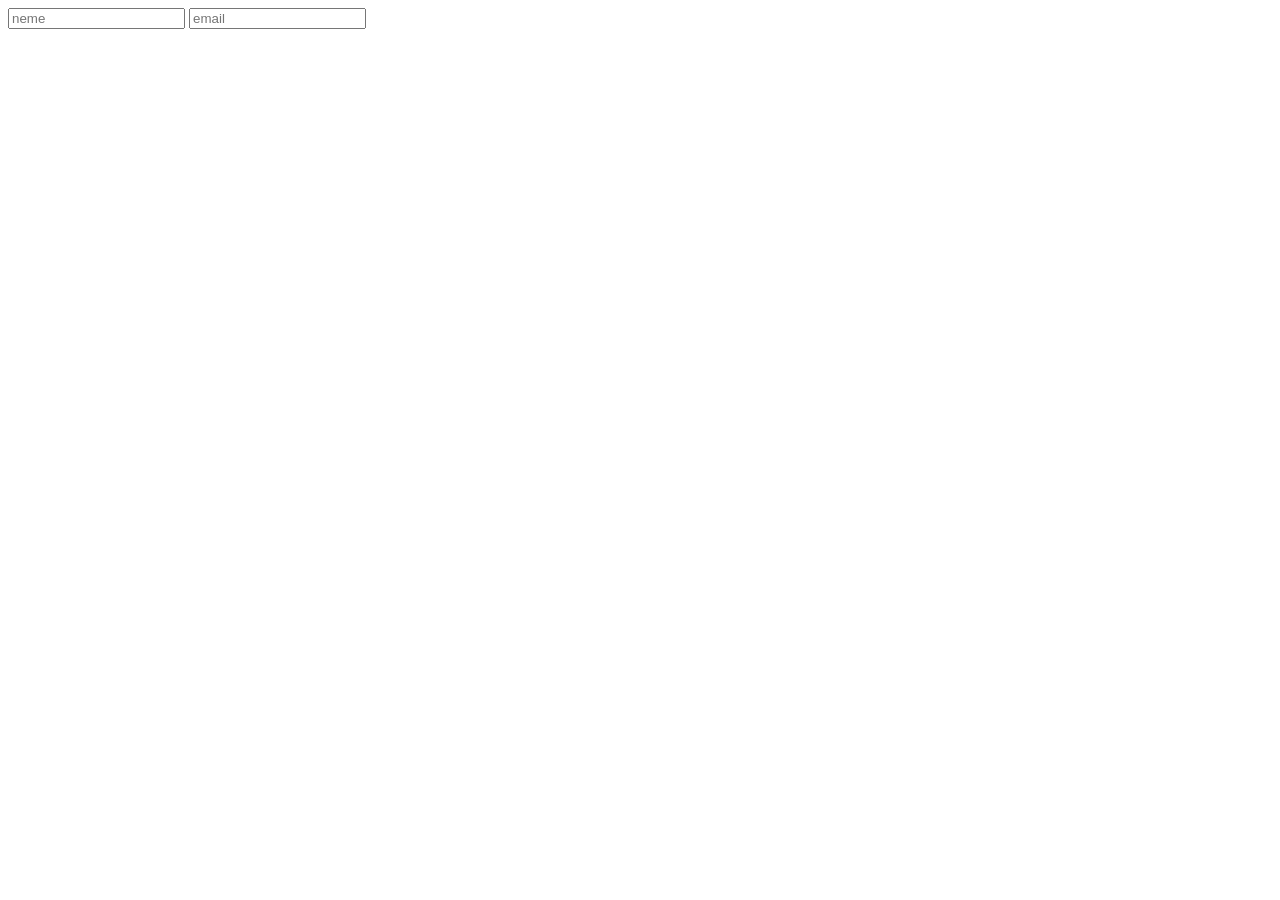
==== index.html @ cfe2cd42 "jjjj" ====
<!DOCTYPE html>
<html lang="en">
<head>
    <meta charset="UTF-8">
    <meta name="viewport" content="width=device-width, initial-scale=1.0">
    <link rel="stylesheet" href="style.css">
    <title>Document</title>
</head>
<body>
    <form action="" method="post">
        <input type="text" placeholder="neme">
        <input type="email" placeholder="email">
    </form>
</body>
</html>
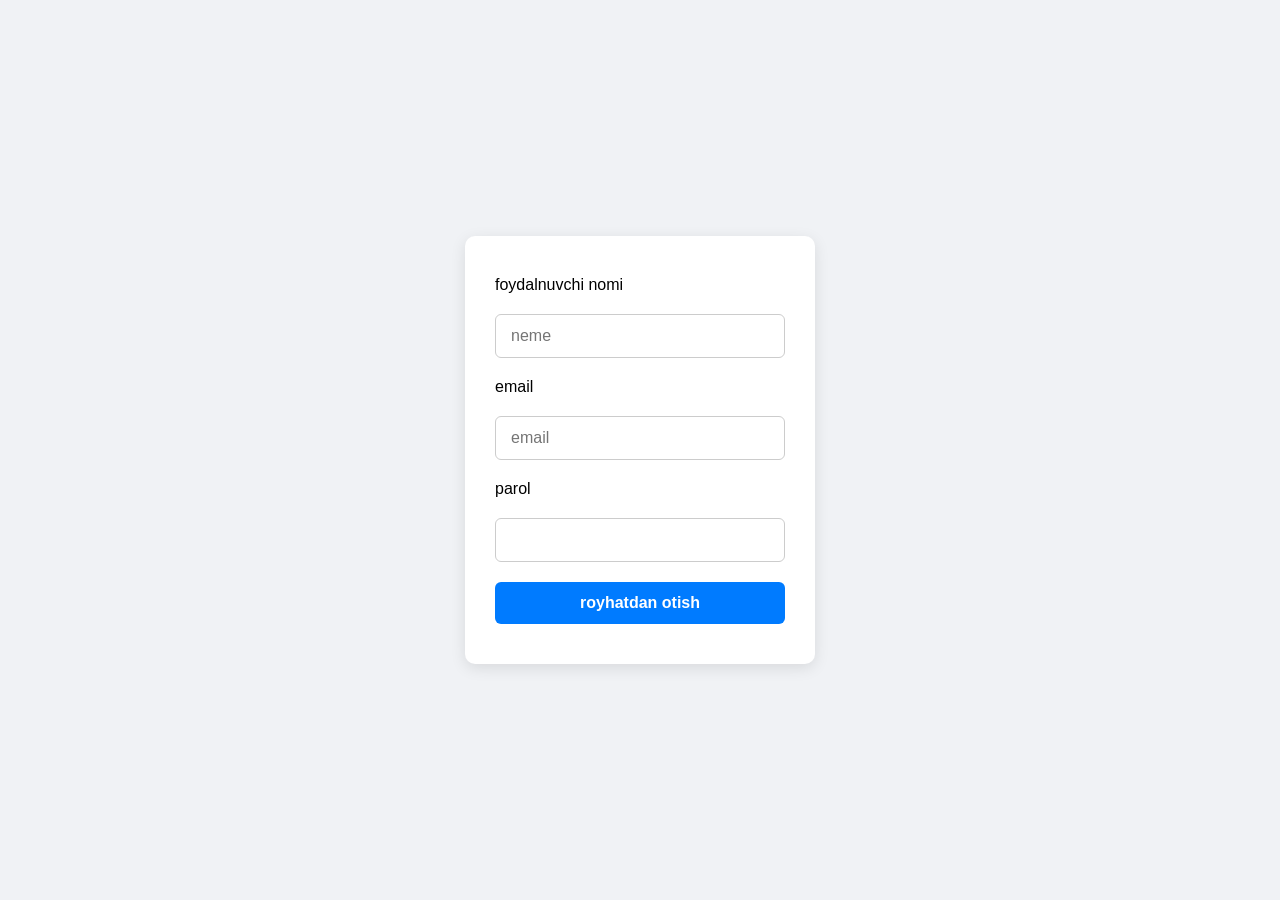
==== commit 660eaac5: "jjjj" ====
--- a/index.html
+++ b/index.html
@@ -8,8 +8,13 @@
 </head>
 <body>
     <form action="" method="post">
-        <input type="text" placeholder="neme">
-        <input type="email" placeholder="email">
+        <label for="text">foydalnuvchi nomi</label>
+        <input id="text" type="text" placeholder="neme">
+        <label for="email">email</label>
+        <input id="email" type="email" placeholder="email">
+        <label for="password">parol</label>
+        <input  type="password" id="password">
+        <a href="otish.html">royhatdan otish </a>
     </form>
 </body>
 </html>
--- a/style.css
+++ b/style.css
@@ -0,0 +1,65 @@
+/* Barcha elementlar uchun standart qiymatlarni olib tashlash */
+* {
+    margin: 0;
+    padding: 0;
+    box-sizing: border-box;
+    font-family: 'Segoe UI', Tahoma, Geneva, Verdana, sans-serif;
+}
+
+/* Ekranni to'liq egallab, formani o'rtaga joylashtirish */
+body {
+    background-color: #f0f2f5;
+    display: flex;
+    justify-content: center;
+    align-items: center;
+    height: 100vh;
+}
+
+/* Forma uchun maxsus dizayn (Karta ko'rinishi) */
+form {
+    background-color: #ffffff;
+    width: 350px;
+    padding: 40px 30px;
+    border-radius: 10px;
+    box-shadow: 0 4px 15px rgba(0, 0, 0, 0.1);
+    display: flex;
+    flex-direction: column;
+    gap: 20px; /* Elementlar orasidagi masofa */
+}
+
+/* Input (kiritish) maydonlari uchun dizayn */
+form input {
+    width: 100%;
+    padding: 12px 15px;
+    border: 1px solid #ccc;
+    border-radius: 6px;
+    font-size: 16px;
+    outline: none;
+    transition: border-color 0.3s ease;
+}
+
+/* Input ustiga bosilganda (focus) ramka rangini o'zgartirish */
+form input:focus {
+    border-color: #007bff;
+    box-shadow: 0 0 5px rgba(0, 123, 255, 0.2);
+}
+
+/* Havola (knopka vazifasini bajaruvchi) uchun dizayn */
+form a {
+    display: inline-block;
+    width: 100%;
+    background-color: #007bff;
+    color: #ffffff;
+    text-decoration: none;
+    text-align: center;
+    padding: 12px;
+    border-radius: 6px;
+    font-size: 16px;
+    font-weight: 600;
+    transition: background-color 0.3s ease;
+}
+
+/* Sishqoncha olib borilganda (hover) rangini to'qlashtirish */
+form a:hover {
+    background-color: #0056b3;
+}
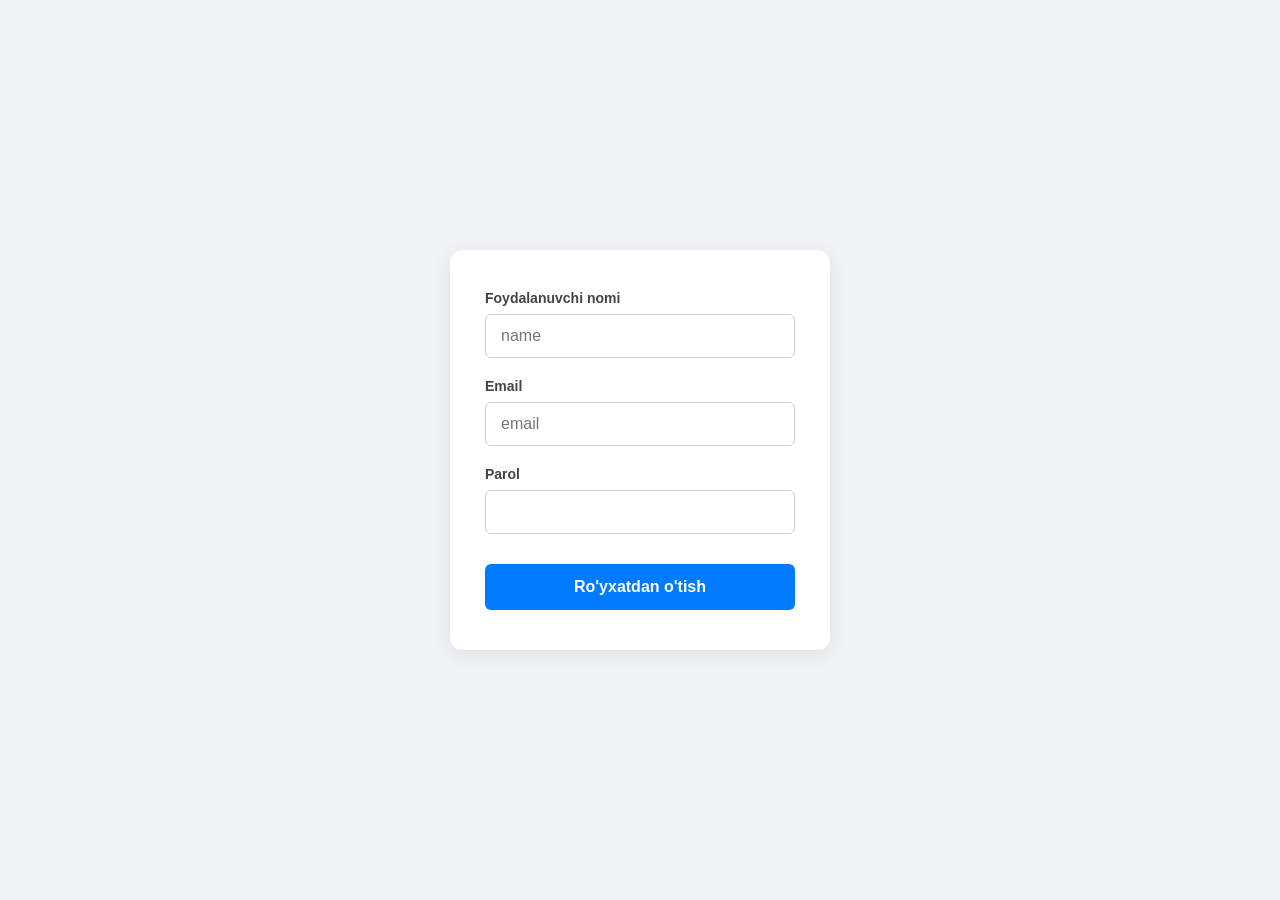
==== commit 48c9b002: "lklll" ====
--- a/index.html
+++ b/index.html
@@ -4,17 +4,21 @@
     <meta charset="UTF-8">
     <meta name="viewport" content="width=device-width, initial-scale=1.0">
     <link rel="stylesheet" href="style.css">
+    <link rel="icon" type="image/svg+xml" href="gemini-svg.svg" />
     <title>Document</title>
 </head>
 <body>
-    <form action="" method="post">
-        <label for="text">foydalnuvchi nomi</label>
-        <input id="text" type="text" placeholder="neme">
-        <label for="email">email</label>
-        <input id="email" type="email" placeholder="email">
-        <label for="password">parol</label>
-        <input  type="password" id="password">
-        <a href="otish.html">royhatdan otish </a>
+    <form action="otish.html" method="get">
+        <label for="text">Foydalanuvchi nomi</label>
+        <input id="text" type="text" placeholder="name" required>
+        
+        <label for="email">Email</label>
+        <input id="email" type="email" placeholder="email" required>
+        
+        <label for="password">Parol</label>
+        <input type="password" id="password" required>
+        
+        <button type="submit">Ro'yxatdan o'tish</button>
     </form>
 </body>
 </html>
--- a/style.css
+++ b/style.css
@@ -1,4 +1,4 @@
-/* Barcha elementlar uchun standart qiymatlarni olib tashlash */
+/* Barcha elementlar uchun standart qiymatlarni tozalash */
 * {
     margin: 0;
     padding: 0;
@@ -6,7 +6,7 @@
     font-family: 'Segoe UI', Tahoma, Geneva, Verdana, sans-serif;
 }
 
-/* Ekranni to'liq egallab, formani o'rtaga joylashtirish */
+/* Fon va markazlashtirish */
 body {
     background-color: #f0f2f5;
     display: flex;
@@ -15,19 +15,32 @@
     height: 100vh;
 }
 
-/* Forma uchun maxsus dizayn (Karta ko'rinishi) */
+/* Forma kartasi dizayni */
 form {
     background-color: #ffffff;
-    width: 350px;
-    padding: 40px 30px;
-    border-radius: 10px;
-    box-shadow: 0 4px 15px rgba(0, 0, 0, 0.1);
+    width: 380px;
+    padding: 40px 35px;
+    border-radius: 12px;
+    box-shadow: 0 4px 20px rgba(0, 0, 0, 0.08);
     display: flex;
     flex-direction: column;
-    gap: 20px; /* Elementlar orasidagi masofa */
 }
 
-/* Input (kiritish) maydonlari uchun dizayn */
+/* Label (yozuv) dizayni */
+form label {
+    font-size: 14px;
+    font-weight: 600;
+    color: #444;
+    margin-bottom: 8px;
+    margin-top: 20px;
+}
+
+/* Birinchi label ustida ortiqcha joy qolmasligi uchun */
+form label:first-child {
+    margin-top: 0;
+}
+
+/* Input maydonlari */
 form input {
     width: 100%;
     padding: 12px 15px;
@@ -35,31 +48,38 @@
     border-radius: 6px;
     font-size: 16px;
     outline: none;
-    transition: border-color 0.3s ease;
+    transition: all 0.3s ease;
 }
 
-/* Input ustiga bosilganda (focus) ramka rangini o'zgartirish */
 form input:focus {
     border-color: #007bff;
-    box-shadow: 0 0 5px rgba(0, 123, 255, 0.2);
+    box-shadow: 0 0 0 3px rgba(0, 123, 255, 0.15);
 }
 
-/* Havola (knopka vazifasini bajaruvchi) uchun dizayn */
-form a {
+/* Tugma vazifasidagi havola */
+/* Oldingi holat: form a { ... } va form a:hover { ... } */
+
+/* Yangi holat: */
+form button {
     display: inline-block;
+    margin-top: 30px;
     width: 100%;
     background-color: #007bff;
     color: #ffffff;
-    text-decoration: none;
+    border: none; /* Tugma uchun ramkani olib tashlash */
     text-align: center;
-    padding: 12px;
+    padding: 14px;
     border-radius: 6px;
     font-size: 16px;
     font-weight: 600;
+    cursor: pointer; /* Sichqoncha borganda qo'lcha chiqishi uchun */
     transition: background-color 0.3s ease;
 }
 
-/* Sishqoncha olib borilganda (hover) rangini to'qlashtirish */
+form button:hover {
+    background-color: #0056b3;
+}
+
 form a:hover {
     background-color: #0056b3;
 }
